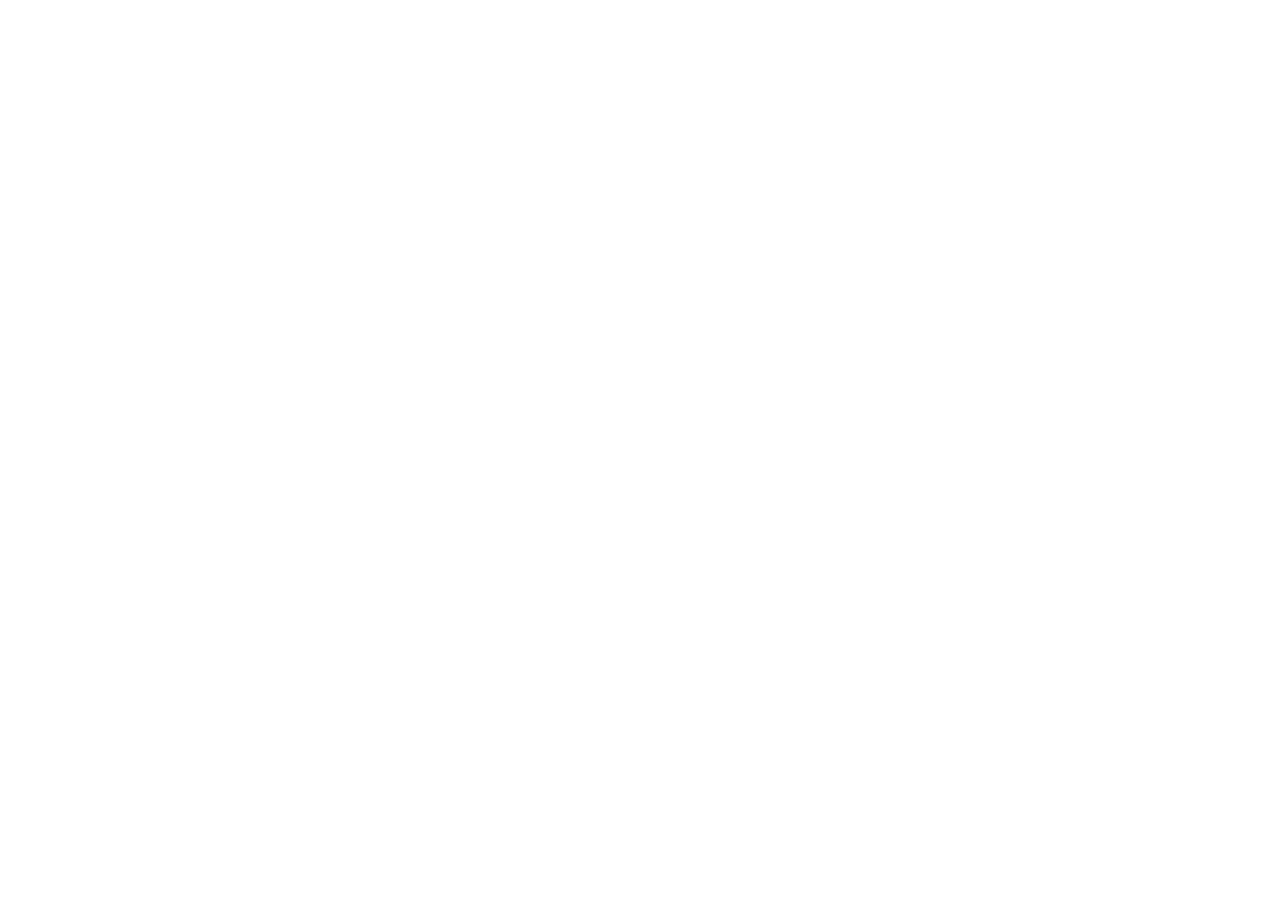
==== assignment-2/index.html @ 879c978d "chore: create html, css and javascript files" ====
<!DOCTYPE html>
<html lang="en">
<head>
    <meta charset="UTF-8">
    <meta name="viewport" content="width=device-width, initial-scale=1.0">
    <title>Pizza Maker - Matthew Calderon</title>
</head>
<body>
    
</body>
</html>
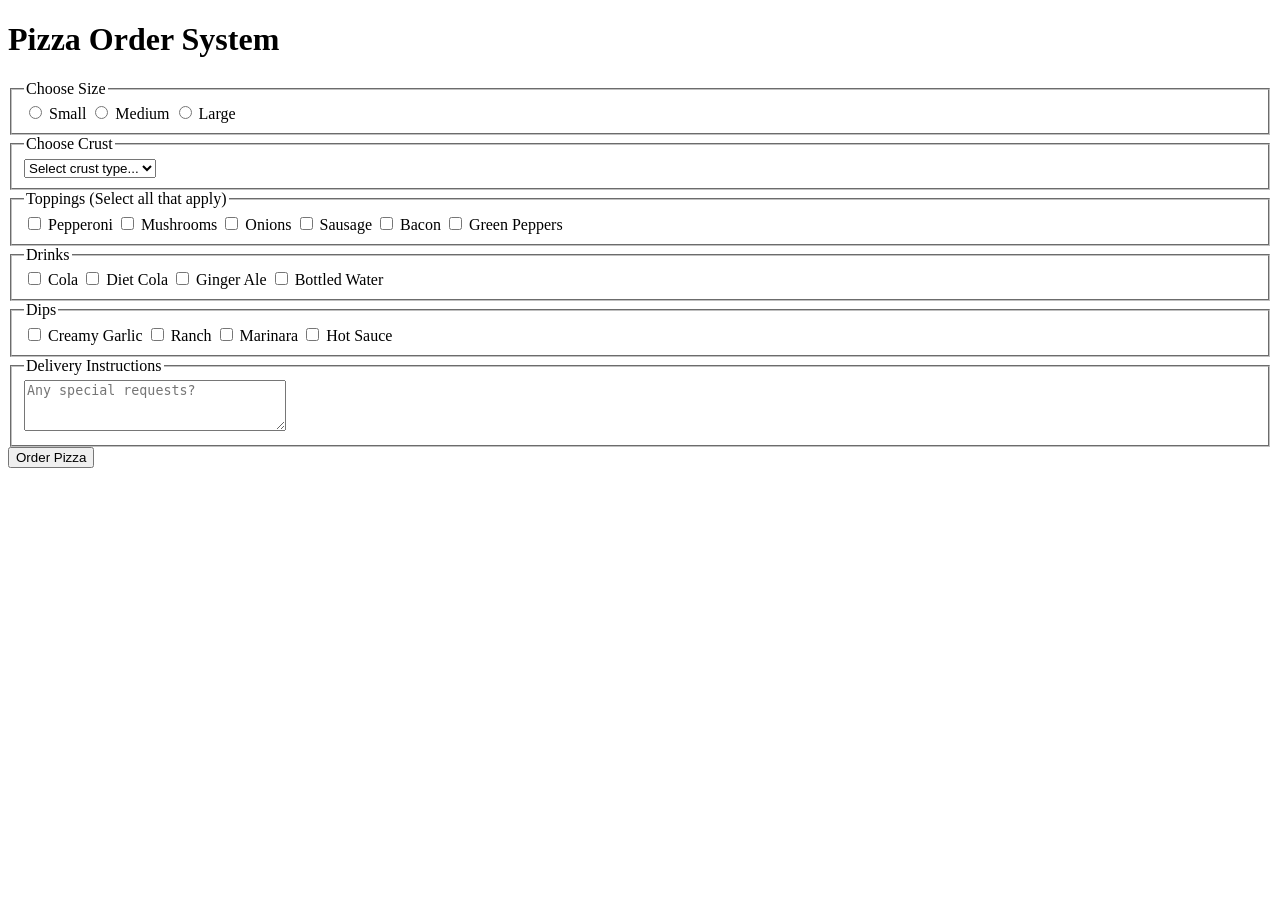
==== commit 8aa7f1f3: "feat: structure and finish html file" ====
--- a/assignment-2/index.html
+++ b/assignment-2/index.html
@@ -4,8 +4,73 @@
     <meta charset="UTF-8">
     <meta name="viewport" content="width=device-width, initial-scale=1.0">
     <title>Pizza Maker - Matthew Calderon</title>
+    <link rel="stylesheet" href="styles/styles.css">
+    <script src="scripts/code.js" defer></script>
 </head>
 <body>
-    
+    <header>
+      <h1>Pizza Order System</h1>
+      <!-- JavaScript will dynamically add the student ID and name here -->
+      <div id="student-info"></div>
+    </header>
+
+    <main>
+      <form id="pizza-form">
+        <fieldset>
+          <legend>Choose Size</legend>
+          <label><input type="radio" name="size" value="Small" required> Small</label>
+          <label><input type="radio" name="size" value="Medium"> Medium</label>
+          <label><input type="radio" name="size" value="Large"> Large</label>
+        </fieldset>
+
+        <fieldset>
+          <legend>Choose Crust</legend>
+          <select name="crust" id="crust" required>
+            <option value="">Select crust type...</option>
+            <option value="Thin">Thin Crust</option>
+            <option value="Hand-Tossed">Hand-Tossed</option>
+            <option value="Deep Dish">Deep Dish</option>
+          </select>
+        </fieldset>
+
+        <fieldset>
+          <legend>Toppings (Select all that apply)</legend>
+          <label><input type="checkbox" name="toppings" value="Pepperoni"> Pepperoni</label>
+          <label><input type="checkbox" name="toppings" value="Mushrooms"> Mushrooms</label>
+          <label><input type="checkbox" name="toppings" value="Onions"> Onions</label>
+          <label><input type="checkbox" name="toppings" value="Sausage"> Sausage</label>
+          <label><input type="checkbox" name="toppings" value="Bacon"> Bacon</label>
+          <label><input type="checkbox" name="toppings" value="Green Peppers"> Green Peppers</label>
+        </fieldset>
+
+        <fieldset>
+          <legend>Drinks</legend>
+          <label><input type="checkbox" name="drinks" value="Cola"> Cola</label>
+          <label><input type="checkbox" name="drinks" value="Diet Cola"> Diet Cola</label>
+          <label><input type="checkbox" name="drinks" value="Ginger Ale"> Ginger Ale</label>
+          <label><input type="checkbox" name="drinks" value="Bottled Water"> Bottled Water</label>
+        </fieldset>
+
+        <fieldset>
+          <legend>Dips</legend>
+          <label><input type="checkbox" name="dips" value="Creamy Garlic"> Creamy Garlic</label>
+          <label><input type="checkbox" name="dips" value="Ranch"> Ranch</label>
+          <label><input type="checkbox" name="dips" value="Marinara"> Marinara</label>
+          <label><input type="checkbox" name="dips" value="Hot Sauce"> Hot Sauce</label>
+        </fieldset>
+
+        <fieldset>
+          <legend>Delivery Instructions</legend>
+          <textarea name="instructions" id="instructions" rows="3" cols="30" placeholder="Any special requests?"></textarea>
+        </fieldset>
+
+        <button type="submit" id="order-btn">Order Pizza</button>
+      </form>
+
+      <section id="order-output">
+        <!-- JavaScript will output the final pizza description here -->
+      </section>
+    </main>
+  </body>
 </body>
 </html>
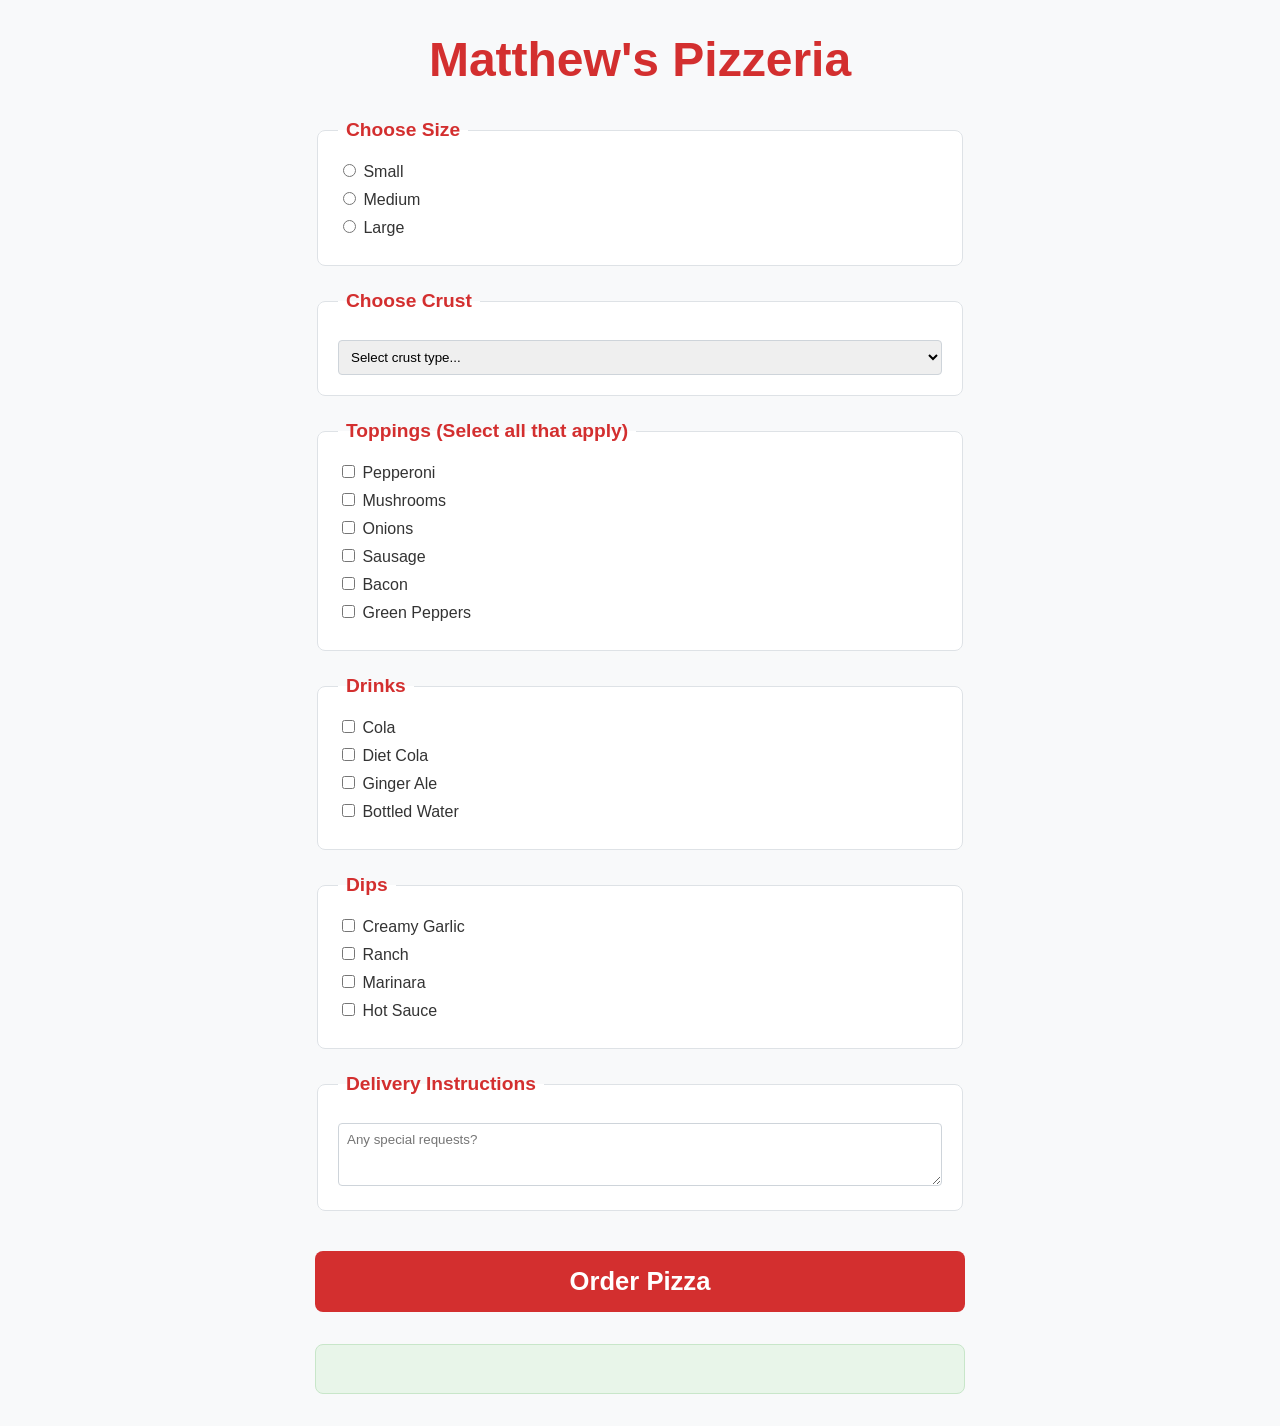
==== commit 68ef0777: "feat: structure and finish css file" ====
--- a/assignment-2/index.html
+++ b/assignment-2/index.html
@@ -9,7 +9,7 @@
 </head>
 <body>
     <header>
-      <h1>Pizza Order System</h1>
+      <h1>Matthew's Pizzeria</h1>
       <!-- JavaScript will dynamically add the student ID and name here -->
       <div id="student-info"></div>
     </header>
--- a/assignment-2/styles/styles.css
+++ b/assignment-2/styles/styles.css
@@ -0,0 +1,86 @@
+body {
+  font-family: Arial, sans-serif;
+  background-color: #f8f9fa;
+  color: #333;
+  max-width: 650px;
+  margin: 2rem auto;
+  padding: 0 1rem;
+}
+
+header {
+  text-align: center;
+  margin-bottom: 2rem;
+}
+
+h1 {
+  color: #d32f2f;
+  font-size: 3rem;
+
+}
+
+#student-info {
+  font-style: italic;
+  color: #555;
+}
+
+fieldset {
+  background-color: #ffffff;
+  border: 1px solid #dee2e6;
+  border-radius: 8px;
+  margin-bottom: 1.5rem;
+  padding: 1.25rem;
+}
+
+legend {
+  font-weight: bold;
+  color: #d32f2f;
+  padding: 0 0.5rem;
+  font-size: 1.2rem;
+}
+
+label {
+  display: block;
+  margin-bottom: 0.5rem;
+  cursor: pointer;
+}
+
+select, textarea {
+  width: 100%;
+  padding: 0.5rem;
+  margin-top: 0.5rem;
+  border: 1px solid #ced4da;
+  border-radius: 4px;
+  box-sizing: border-box;
+  font-family: inherit;
+}
+
+button {
+  background-color: #d32f2f;
+  color: #ffffff;
+  border: none;
+  padding: 1rem;
+  font-size: 1.6rem;
+  font-weight: bold;
+  border-radius: 8px;
+  cursor: pointer;
+  width: 100%;
+  margin-top: 1rem;
+  transition: background-color 0.2s;
+}
+
+button:hover {
+  background-color: #b71c1c;
+}
+
+#order-output {
+  margin-top: 2rem;
+  padding: 1.5rem;
+  background-color: #e8f5e9;
+  border: 1px solid #c8e6c9;
+  border-radius: 8px;
+  line-height: 1.5;
+}
+
+#order-output:empty {
+  display: none;
+}
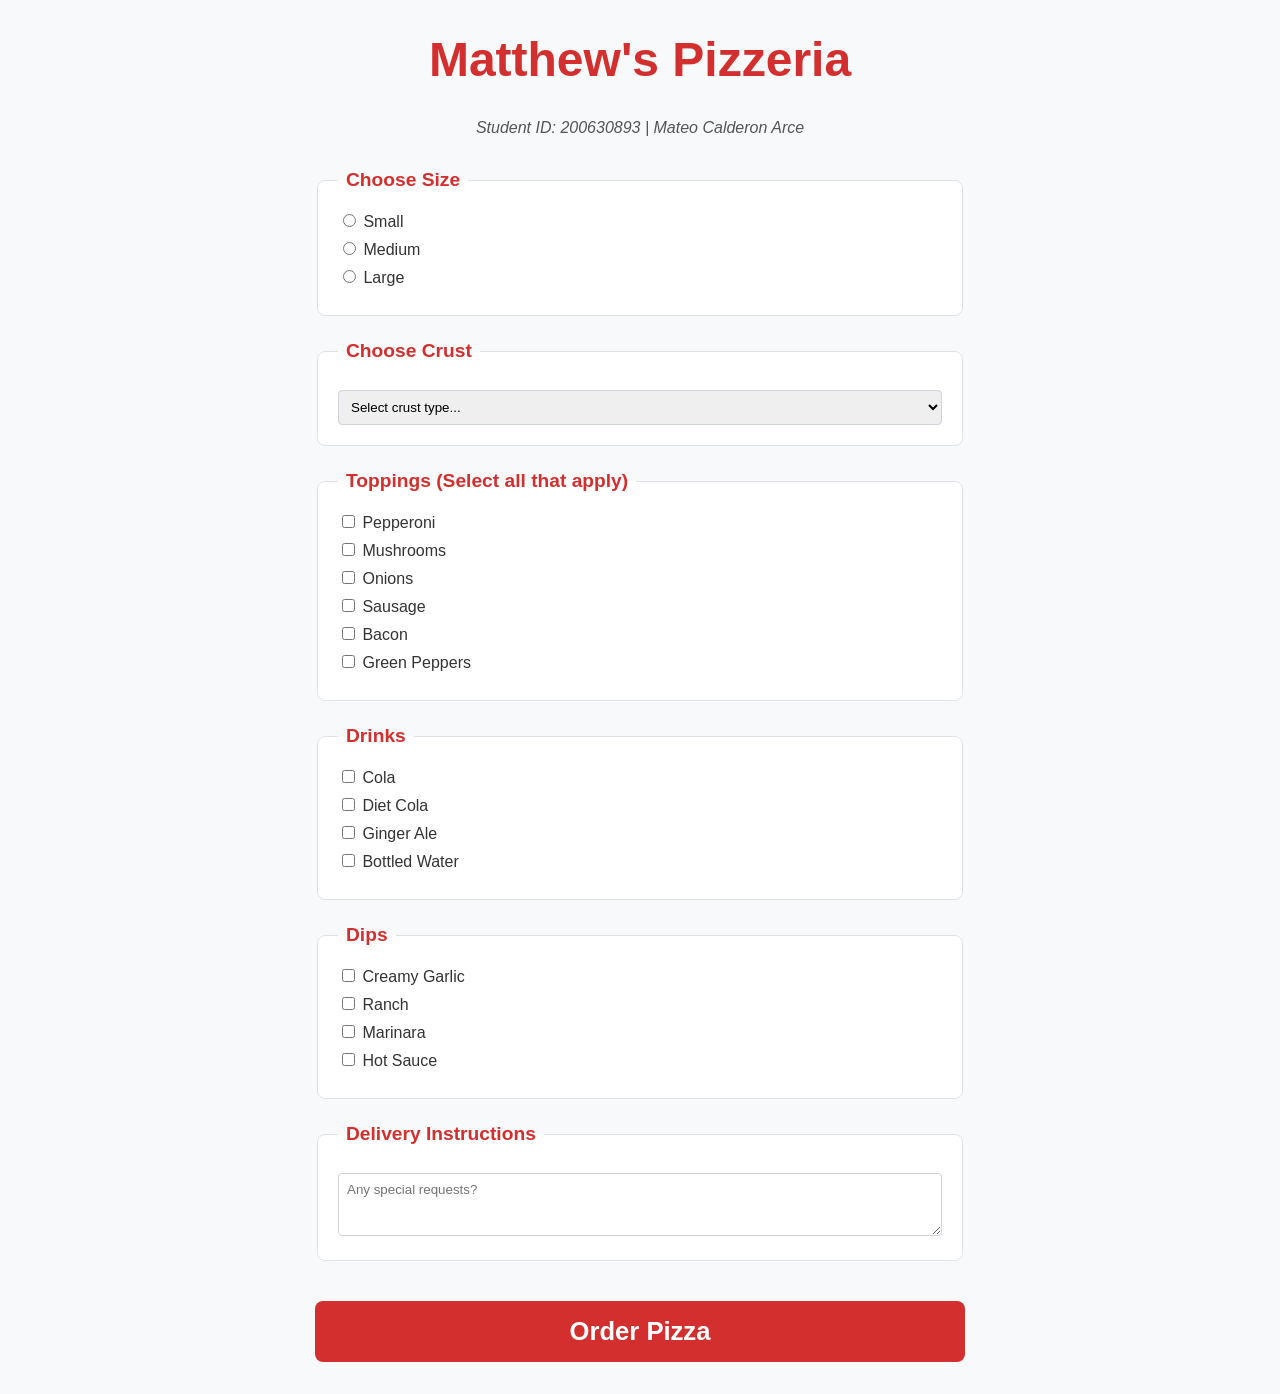
==== commit 55491605: "chore: instantiate pizza description and add to the page" ====
--- a/assignment-2/index.html
+++ b/assignment-2/index.html
@@ -8,69 +8,68 @@
     <script src="scripts/code.js" defer></script>
 </head>
 <body>
-    <header>
-      <h1>Matthew's Pizzeria</h1>
-      <!-- JavaScript will dynamically add the student ID and name here -->
-      <div id="student-info"></div>
-    </header>
+  <header>
+    <h1>Matthew's Pizzeria</h1>
+    <!-- JavaScript will dynamically add the student ID and name here -->
+    <div id="student-info"></div>
+  </header>
 
-    <main>
-      <form id="pizza-form">
-        <fieldset>
-          <legend>Choose Size</legend>
-          <label><input type="radio" name="size" value="Small" required> Small</label>
-          <label><input type="radio" name="size" value="Medium"> Medium</label>
-          <label><input type="radio" name="size" value="Large"> Large</label>
-        </fieldset>
+  <main>
 
-        <fieldset>
-          <legend>Choose Crust</legend>
-          <select name="crust" id="crust" required>
-            <option value="">Select crust type...</option>
-            <option value="Thin">Thin Crust</option>
-            <option value="Hand-Tossed">Hand-Tossed</option>
-            <option value="Deep Dish">Deep Dish</option>
-          </select>
-        </fieldset>
+    <form id="pizza-form">
+      <fieldset>
+        <legend>Choose Size</legend>
+        <label><input type="radio" name="size" value="Small" required> Small</label>
+        <label><input type="radio" name="size" value="Medium"> Medium</label>
+        <label><input type="radio" name="size" value="Large"> Large</label>
+      </fieldset>
 
-        <fieldset>
-          <legend>Toppings (Select all that apply)</legend>
-          <label><input type="checkbox" name="toppings" value="Pepperoni"> Pepperoni</label>
-          <label><input type="checkbox" name="toppings" value="Mushrooms"> Mushrooms</label>
-          <label><input type="checkbox" name="toppings" value="Onions"> Onions</label>
-          <label><input type="checkbox" name="toppings" value="Sausage"> Sausage</label>
-          <label><input type="checkbox" name="toppings" value="Bacon"> Bacon</label>
-          <label><input type="checkbox" name="toppings" value="Green Peppers"> Green Peppers</label>
-        </fieldset>
+      <fieldset>
+        <legend>Choose Crust</legend>
+        <select name="crust" id="crust" required>
+          <option value="">Select crust type...</option>
+          <option value="Thin">Thin Crust</option>
+          <option value="Hand-Tossed">Hand-Tossed</option>
+          <option value="Deep Dish">Deep Dish</option>
+        </select>
+      </fieldset>
 
-        <fieldset>
-          <legend>Drinks</legend>
-          <label><input type="checkbox" name="drinks" value="Cola"> Cola</label>
-          <label><input type="checkbox" name="drinks" value="Diet Cola"> Diet Cola</label>
-          <label><input type="checkbox" name="drinks" value="Ginger Ale"> Ginger Ale</label>
-          <label><input type="checkbox" name="drinks" value="Bottled Water"> Bottled Water</label>
-        </fieldset>
+      <fieldset>
+        <legend>Toppings (Select all that apply)</legend>
+        <label><input type="checkbox" name="toppings" value="Pepperoni"> Pepperoni</label>
+        <label><input type="checkbox" name="toppings" value="Mushrooms"> Mushrooms</label>
+        <label><input type="checkbox" name="toppings" value="Onions"> Onions</label>
+        <label><input type="checkbox" name="toppings" value="Sausage"> Sausage</label>
+        <label><input type="checkbox" name="toppings" value="Bacon"> Bacon</label>
+        <label><input type="checkbox" name="toppings" value="Green Peppers"> Green Peppers</label>
+      </fieldset>
 
-        <fieldset>
-          <legend>Dips</legend>
-          <label><input type="checkbox" name="dips" value="Creamy Garlic"> Creamy Garlic</label>
-          <label><input type="checkbox" name="dips" value="Ranch"> Ranch</label>
-          <label><input type="checkbox" name="dips" value="Marinara"> Marinara</label>
-          <label><input type="checkbox" name="dips" value="Hot Sauce"> Hot Sauce</label>
-        </fieldset>
+      <fieldset>
+        <legend>Drinks</legend>
+        <label><input type="checkbox" name="drinks" value="Cola"> Cola</label>
+        <label><input type="checkbox" name="drinks" value="Diet Cola"> Diet Cola</label>
+        <label><input type="checkbox" name="drinks" value="Ginger Ale"> Ginger Ale</label>
+        <label><input type="checkbox" name="drinks" value="Bottled Water"> Bottled Water</label>
+      </fieldset>
 
-        <fieldset>
-          <legend>Delivery Instructions</legend>
-          <textarea name="instructions" id="instructions" rows="3" cols="30" placeholder="Any special requests?"></textarea>
-        </fieldset>
+      <fieldset>
+        <legend>Dips</legend>
+        <label><input type="checkbox" name="dips" value="Creamy Garlic"> Creamy Garlic</label>
+        <label><input type="checkbox" name="dips" value="Ranch"> Ranch</label>
+        <label><input type="checkbox" name="dips" value="Marinara"> Marinara</label>
+        <label><input type="checkbox" name="dips" value="Hot Sauce"> Hot Sauce</label>
+      </fieldset>
 
-        <button type="submit" id="order-btn">Order Pizza</button>
-      </form>
+      <fieldset>
+        <legend>Delivery Instructions</legend>
+        <textarea name="instructions" id="instructions" rows="3" cols="30" placeholder="Any special requests?"></textarea>
+      </fieldset>
 
-      <section id="order-output">
-        <!-- JavaScript will output the final pizza description here -->
-      </section>
-    </main>
-  </body>
+      <button type="submit" id="order-btn">Order Pizza</button>
+    </form>
+
+    <!-- JavaScript will output the final pizza description here -->
+    <section id="order-output"></section>
+  </main>
 </body>
 </html>
